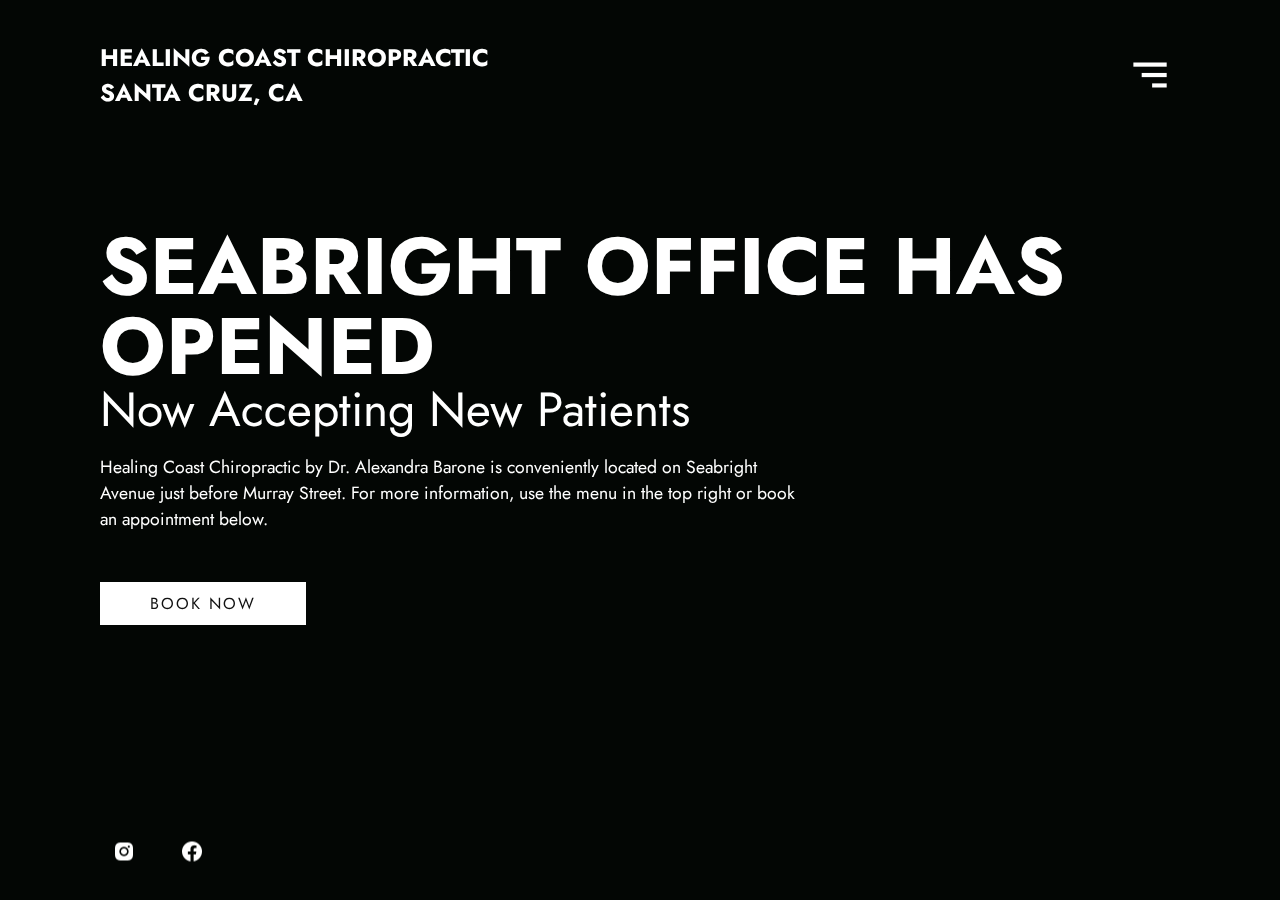
==== index.html @ d840603c "First Commit" ====
<!DOCTYPE html>
<html lang="en">
<head>
    <meta charset="UTF-8">
    <meta name="viewport" content="width=device-width, initial-scale=1.0">
    <link rel="stylesheet" href="style.css">
    <title>Healing Coast Chiropractic</title>
</head>
<body>

    <section class="showcase">
        <header>
            <h2 class="logo">Healing Coast Chiropractic</br>Santa Cruz, CA</h2>
            <div class="toggle"></div>
        </header>

        <video src="/assets/bg-vid.mp4" muted loop autoplay></video>

        <div class="overlay"></div>

        <div class="text">
            <h2>Seabright Office Has Opened</h2>
            <h3>Now Accepting New Patients</h3>
            <p>Healing Coast Chiropractic by Dr. Alexandra Barone is conveniently located on Seabright Avenue just before Murray Street. For more information, use the menu in the top right or book an appointment below.</p>
            <a href="#">Book Now</a>
        </div>

        <ul class="social">
            <li><a href=""><img src="/assets/instagram-alt-logo-24.png" alt="instagram-logo"></a></li>
            <li><a href=""><img src="/assets/facebook-circle-logo-24.png" alt="facebook-logo"></a></li>
        </ul>

    </section>

    <div class="menu">
        <ul>
            <li><a href="#">Book Now</a></li>
            <li><a href="#">Home</a></li>
            <li><a href="#">About</a></li>
            <li><a href="#">Care</a></li>
            <li><a href="#">Resources</a></li>
            <li><a href="#">Contact</a></li>
        </ul>
    </div>


    <script>
        const menuToggle = document.querySelector('.toggle');
        const showcase = document.querySelector('.showcase');

        menuToggle.addEventListener('click', () => {
            menuToggle.classList.toggle('active');
            showcase.classList.toggle('active');

        });

        while (showcase.classList.contains('active')) {
            showcase.addEventListener('click', () => {
                showcase.classList.remove('active');
            });
        }




    </script>    
</body>
</html>
---- style.css ----
@import url('https://fonts.googleapis.com/css2?family=Jost:ital,wght@0,200;0,300;0,400;0,500;0,600;0,700;0,800;1,100;1,200;1,300;1,400;1,500;1,600;1,700;1,800&display=swap');

:root {
    --overlay-color: #15271D;
}

* {
    box-sizing: border-box;
    margin: 0;
    padding: 0;
    font-family: 'Jost', sans-serif;
}

.showcase {
    position: absolute;
    right: 0;
    width: 100%;
    min-height: 100vh;
    padding: 100px;
    display: flex;
    justify-content: space-between;
    align-items: center;
    background: #111;
    color: #fff;
    z-index: 2;
    transition: 0.5s;
}


.showcase.active {
    right: 300px;

}

.showcase header {
    position: absolute;
    top: 0;
    left: 0;
    width: 100%;
    padding: 40px 100px;
    z-index: 1000;
    display: flex;
    align-items: center;
    justify-content: space-between;
}

.logo {
    text-transform: uppercase;
    cursor: pointer;
}

.toggle {
    position: relative;
    width: 60px;
    height: 60px;
    background: url('/assets/menu-alt-right-regular-24.png');
    background-repeat: no-repeat;
    background-size: 50px;
    background-position: center;
    cursor: pointer;
}

.toggle.active {
    background: url('/assets/x-regular-24.png');
    background-repeat: no-repeat;
    background-size: 45px;
    background-position: center;
    cursor: pointer;
}

.showcase video {
    position: absolute;
    top: 0;
    left: 0;
    width: 100%;
    height: 100%;
    object-fit: cover;
    opacity: 0.8;
}

.overlay {
    position: absolute;
    top: 0;
    left: 0;
    width: 100%;
    height: 100%;
    background: var(--overlay-color);
    mix-blend-mode: overlay;
}

.text {
    position: relative;
    z-index: 10;
}

.text h2 {
    font-size: 5rem;
    line-height: 1em;
    text-transform: uppercase;
}

.text h3 {
    font-size: 3rem;
    line-height: 1em;
    font-weight: 400;
}

.text p {
    margin-top: 20px;
    font-size: 1.1rem;
    max-width: 700px;
    color:#fff;
}

.toggle {
    filter: invert(100);
}

.text a {
    display: inline-block;
    font-size: 1em;
    background: #fff;
    padding: 10px 50px;
    margin: 50px 0;
    text-decoration: none;
    color: #111;
    text-transform: uppercase;
    letter-spacing: 2px;
    transition: 0.2s;
   
   
}

.text a:hover {
   letter-spacing: 6px;
}

.text p {
    /* background-color: #15271d50 */
    color: #FFF;
    opacity: 1.0;
}

.social {
    position: absolute;
    bottom: 20px;
    z-index: 10;
    display: flex;
    justify-content: center;
    align-items: center;
}

.social li {
    list-style: none;

}

.social li a {
    display: inline-block;
    filter: invert(1);
    margin-right: 20px;
    transform: scale(0.5);
    transition: 0.5s
}

.social li a:hover {
    transform: scale(0.5) translateY(-10px);
}


.menu {
    position: absolute;
    top: 0;
    right: 0;
    width: 300px;
    height: 100%;
    display: flex;
    align-items: center;
    justify-content: center;
}

.menu ul {
    position: relative;
    list-style: none;
}

.menu ul li a {
    text-decoration: none;
    font-size: 2rem;
    color: var(--overlay-color);
    margin-top: 50px;
}

.menu ul li a:hover {
    color: #1F4731;
}








@media(max-width: 798px) {
    .showcase, .showcase header {
        padding: 40px;
    }

    .text h2 {
        font-size: 3rem;
    }

    .text h3 {
        font-size: 1.5rem;
    }
}
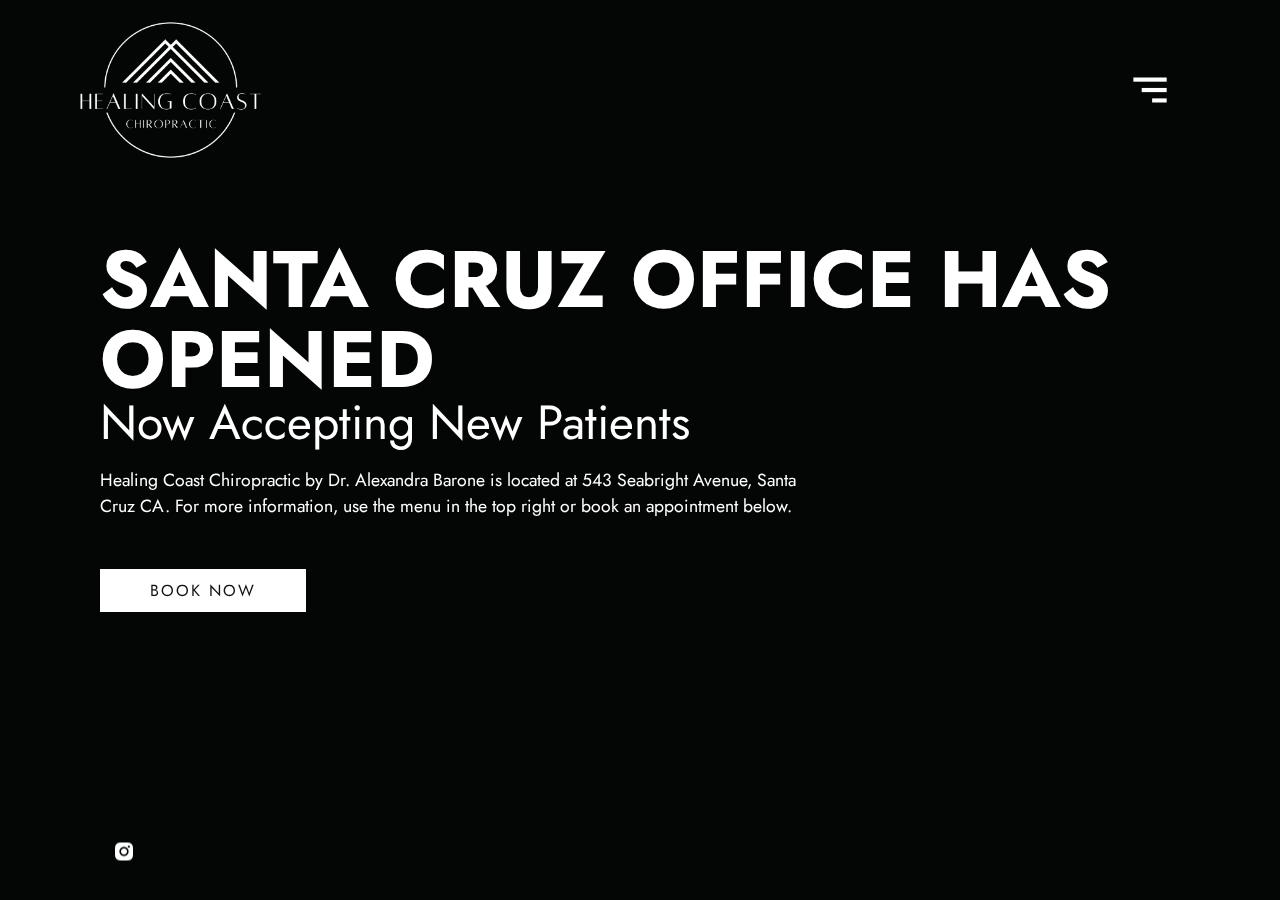
==== commit e85f4f3f: "responsiveness changes and adding assets" ====
--- a/index.html
+++ b/index.html
@@ -4,65 +4,46 @@
     <meta charset="UTF-8">
     <meta name="viewport" content="width=device-width, initial-scale=1.0">
     <link rel="stylesheet" href="style.css">
+  
     <title>Healing Coast Chiropractic</title>
 </head>
 <body>
 
-    <section class="showcase">
+    <section class="showcase" id="main-showcase">
         <header>
-            <h2 class="logo">Healing Coast Chiropractic</br>Santa Cruz, CA</h2>
-            <div class="toggle"></div>
+            <img src="/assets/logo-inverse.png" alt="healing coast logo" class="logo">
+            <div class="toggle" id="menu-toggle"></div>
         </header>
-
-        <video src="/assets/bg-vid.mp4" muted loop autoplay></video>
-
+        
         <div class="overlay"></div>
 
         <div class="text">
-            <h2>Seabright Office Has Opened</h2>
+            <h2>Santa Cruz Office Has Opened</h2>
             <h3>Now Accepting New Patients</h3>
-            <p>Healing Coast Chiropractic by Dr. Alexandra Barone is conveniently located on Seabright Avenue just before Murray Street. For more information, use the menu in the top right or book an appointment below.</p>
+            <p>Healing Coast Chiropractic by Dr. Alexandra Barone is located at 543 Seabright Avenue, Santa Cruz CA. For more information, use the menu in the top right or book an appointment below.</p>
             <a href="#">Book Now</a>
         </div>
 
         <ul class="social">
             <li><a href=""><img src="/assets/instagram-alt-logo-24.png" alt="instagram-logo"></a></li>
-            <li><a href=""><img src="/assets/facebook-circle-logo-24.png" alt="facebook-logo"></a></li>
         </ul>
 
     </section>
 
+
+    <!-- Pop Out Menu -->
     <div class="menu">
         <ul>
             <li><a href="#">Book Now</a></li>
             <li><a href="#">Home</a></li>
-            <li><a href="#">About</a></li>
-            <li><a href="#">Care</a></li>
+            <li><a href="/care.html">Care</a></li>
+            <li><a href="#">Doctors</a></li>
             <li><a href="#">Resources</a></li>
             <li><a href="#">Contact</a></li>
         </ul>
     </div>
 
-
-    <script>
-        const menuToggle = document.querySelector('.toggle');
-        const showcase = document.querySelector('.showcase');
-
-        menuToggle.addEventListener('click', () => {
-            menuToggle.classList.toggle('active');
-            showcase.classList.toggle('active');
-
-        });
-
-        while (showcase.classList.contains('active')) {
-            showcase.addEventListener('click', () => {
-                showcase.classList.remove('active');
-            });
-        }
-
-
-
-
-    </script>    
+    
+    <script src="script.js"></script>
 </body>
 </html>--- a/style.css
+++ b/style.css
@@ -2,6 +2,7 @@
 
 :root {
     --overlay-color: #15271D;
+    --hc-slate-grey: #B8C4C0;
 }
 
 * {
@@ -24,6 +25,8 @@
     color: #fff;
     z-index: 2;
     transition: 0.5s;
+    background-image: url('assets/home-background-healing-coast.png');
+    /* background-size: contain; */
 }
 
 
@@ -45,14 +48,18 @@
 }
 
 .logo {
-    text-transform: uppercase;
-    cursor: pointer;
+    width: 200px;
+    margin-top: -50px;
+    margin-left: -30px;
 }
 
 .toggle {
     position: relative;
+    margin-top: -50px;
+    margin-left: -20px;
     width: 60px;
     height: 60px;
+    /* margin: 0 5px; */
     background: url('/assets/menu-alt-right-regular-24.png');
     background-repeat: no-repeat;
     background-size: 50px;
@@ -68,7 +75,14 @@
     cursor: pointer;
 }
 
-.showcase video {
+.toggle:hover {
+    transform: scale(1.25);
+    transition-duration: 0.3s;
+    transition-timing-function: cubic-bezier(0.165, 0.84, 0.44, 1);
+    
+}
+
+/* .showcase video {
     position: absolute;
     top: 0;
     left: 0;
@@ -76,7 +90,11 @@
     height: 100%;
     object-fit: cover;
     opacity: 0.8;
-}
+} */
+
+
+
+
 
 .overlay {
     position: absolute;
@@ -177,6 +195,7 @@
     display: flex;
     align-items: center;
     justify-content: center;
+    background-color: #B8C4C0;
 }
 
 .menu ul {
@@ -198,20 +217,57 @@
 
 
 
-
-
-
-
 @media(max-width: 798px) {
     .showcase, .showcase header {
-        padding: 40px;
+        padding: 25px;
     }
 
     .text h2 {
-        font-size: 3rem;
+        font-size: 2rem;
     }
 
     .text h3 {
         font-size: 1.5rem;
     }
+
+    .logo {
+        font-size: 1rem;
+    }
+}
+
+@media(max-width: 321px) {
+    .text p {
+        display: none;
+    }
+}
+
+
+@media(max-width: 420px) {
+    .menu {
+        width: 200px;
+    }
+
+    .showcase.active {
+        right: 200px;
+    }
+
+    .showcase {
+        background:linear-gradient(0deg, #15271d5e, #1f473138),  url('/assets/coastalbg.jpg');
+        background-repeat: no-repeat;
+        background-size: 600px;
+        
+        
+    }
+
+    .showcase video {
+        display: none;
+    }
+
+    .logo {
+        width: 130px;
+        margin-top: -20px;
+        margin-left: -20px;
+    }
+
+
 }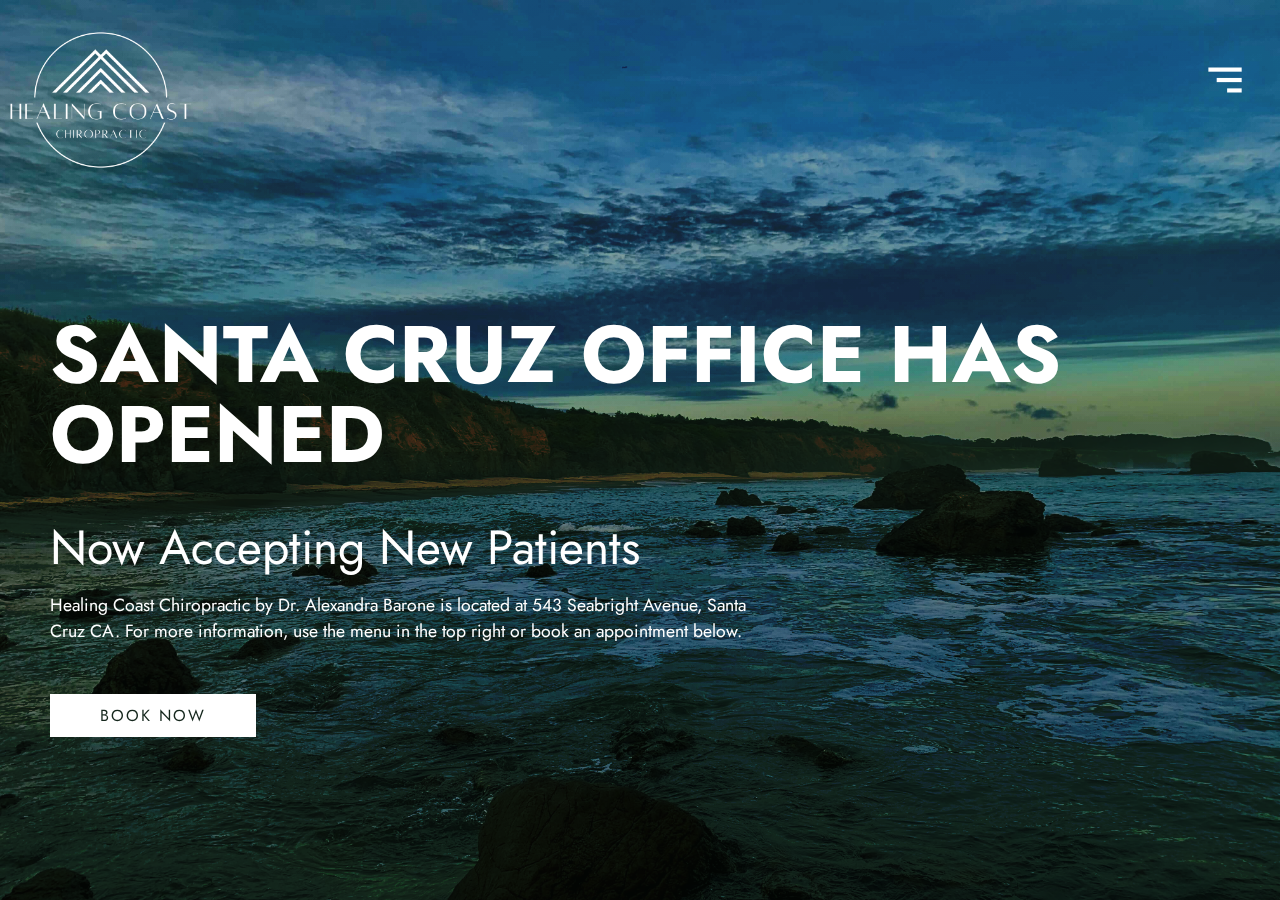
==== commit c2ac5fe1: "fixed grid on all screen sizes and refactoring" ====
--- a/index.html
+++ b/index.html
@@ -10,23 +10,23 @@
 <body>
 
     <section class="showcase" id="main-showcase">
-        <header>
-            <img src="/assets/logo-inverse.png" alt="healing coast logo" class="logo">
-            <div class="toggle" id="menu-toggle"></div>
-        </header>
+    
+        <img src="/assets/logo-inverse.png" alt="healing coast logo" class="logo">
+        <div class="toggle" id="menu-toggle"></div>
+        
         
         <div class="overlay"></div>
 
         <div class="text">
-            <h2>Santa Cruz Office Has Opened</h2>
-            <h3>Now Accepting New Patients</h3>
+            <h1>Santa Cruz Office Has Opened</h1>
+            <h2>Now Accepting New Patients</h2>
             <p>Healing Coast Chiropractic by Dr. Alexandra Barone is located at 543 Seabright Avenue, Santa Cruz CA. For more information, use the menu in the top right or book an appointment below.</p>
             <a href="#">Book Now</a>
         </div>
 
-        <ul class="social">
+        <!-- <ul class="social">
             <li><a href=""><img src="/assets/instagram-alt-logo-24.png" alt="instagram-logo"></a></li>
-        </ul>
+        </ul> -->
 
     </section>
 
@@ -36,7 +36,7 @@
         <ul>
             <li><a href="#">Book Now</a></li>
             <li><a href="#">Home</a></li>
-            <li><a href="/care.html">Care</a></li>
+            <li><a href="/care.html">What We Treat</a></li>
             <li><a href="#">Doctors</a></li>
             <li><a href="#">Resources</a></li>
             <li><a href="#">Contact</a></li>
--- a/style.css
+++ b/style.css
@@ -1,5 +1,8 @@
+/* Font import */
 @import url('https://fonts.googleapis.com/css2?family=Jost:ital,wght@0,200;0,300;0,400;0,500;0,600;0,700;0,800;1,100;1,200;1,300;1,400;1,500;1,600;1,700;1,800&display=swap');
 
+
+/* HC Common use colors */
 :root {
     --overlay-color: #15271D;
     --hc-slate-grey: #B8C4C0;
@@ -17,16 +20,16 @@
     right: 0;
     width: 100%;
     min-height: 100vh;
-    padding: 100px;
-    display: flex;
-    justify-content: space-between;
-    align-items: center;
-    background: #111;
+    display: grid;
+    grid-template-columns: 1fr 1fr;
+    grid-template-rows: 200px auto;
+    /* justify-content: space-between; */
     color: #fff;
     z-index: 2;
     transition: 0.5s;
-    background-image: url('assets/home-background-healing-coast.png');
-    /* background-size: contain; */
+    background: linear-gradient(0deg, #15271d5e, #1f473138),  url('assets/background-santa-cruz-chiropractic.jpeg');
+    background-size: cover;
+    background-repeat: no-repeat;
 }
 
 
@@ -35,36 +38,28 @@
 
 }
 
-.showcase header {
-    position: absolute;
-    top: 0;
-    left: 0;
-    width: 100%;
-    padding: 40px 100px;
-    z-index: 1000;
-    display: flex;
-    align-items: center;
-    justify-content: space-between;
-}
+
 
 .logo {
     width: 200px;
-    margin-top: -50px;
-    margin-left: -30px;
+    grid-column: 1 / 2;
+    align-self: start;
 }
 
 .toggle {
-    position: relative;
-    margin-top: -50px;
-    margin-left: -20px;
     width: 60px;
     height: 60px;
-    /* margin: 0 5px; */
+    margin: 50px 25px;
     background: url('/assets/menu-alt-right-regular-24.png');
     background-repeat: no-repeat;
     background-size: 50px;
     background-position: center;
     cursor: pointer;
+    filter: invert(100);
+    grid-column: 3 / 3;
+    align-self: start;
+    z-index: 100;
+
 }
 
 .toggle.active {
@@ -81,19 +76,6 @@
     transition-timing-function: cubic-bezier(0.165, 0.84, 0.44, 1);
     
 }
-
-/* .showcase video {
-    position: absolute;
-    top: 0;
-    left: 0;
-    width: 100%;
-    height: 100%;
-    object-fit: cover;
-    opacity: 0.8;
-} */
-
-
-
 
 
 .overlay {
@@ -107,20 +89,26 @@
 }
 
 .text {
-    position: relative;
     z-index: 10;
-}
-
-.text h2 {
+    grid-column: 1 / 4;
+    justify-self: center;
+    align-self: center;
+    margin: 50px 50px;
+
+
+}
+
+.text h1 {
     font-size: 5rem;
     line-height: 1em;
     text-transform: uppercase;
 }
 
-.text h3 {
+.text h2 {
     font-size: 3rem;
     line-height: 1em;
     font-weight: 400;
+    margin-top: 50px;
 }
 
 .text p {
@@ -130,9 +118,6 @@
     color:#fff;
 }
 
-.toggle {
-    filter: invert(100);
-}
 
 .text a {
     display: inline-block;
@@ -141,16 +126,23 @@
     padding: 10px 50px;
     margin: 50px 0;
     text-decoration: none;
-    color: #111;
+    color: var(--overlay-color);
     text-transform: uppercase;
     letter-spacing: 2px;
     transition: 0.2s;
+    align-self: center;
+    /* border-radius: 2px; */
    
    
 }
 
 .text a:hover {
-   letter-spacing: 6px;
+   background: rgba(255, 255, 255, 0.11);
+   color: #fff;
+   border-top: 1px;
+   border-bottom: 1px;
+   border-color: #fff;
+   transform: scale(1.15);
 }
 
 .text p {
@@ -160,12 +152,7 @@
 }
 
 .social {
-    position: absolute;
-    bottom: 20px;
-    z-index: 10;
-    display: flex;
-    justify-content: center;
-    align-items: center;
+    
 }
 
 .social li {
@@ -218,15 +205,16 @@
 
 
 @media(max-width: 798px) {
-    .showcase, .showcase header {
+   
+    .text {
         padding: 25px;
     }
 
+    .text h1 {
+        font-size: 2rem;
+    }
+
     .text h2 {
-        font-size: 2rem;
-    }
-
-    .text h3 {
         font-size: 1.5rem;
     }
 
@@ -239,22 +227,26 @@
     .text p {
         display: none;
     }
+    .text h1 {
+        margin-top: 25px;
+    }
 }
 
 
 @media(max-width: 420px) {
     .menu {
-        width: 200px;
+        width: 240px;
     }
 
     .showcase.active {
-        right: 200px;
+        right: 240px;
     }
 
     .showcase {
-        background:linear-gradient(0deg, #15271d5e, #1f473138),  url('/assets/coastalbg.jpg');
+        background:linear-gradient(0deg, #15271d5e, #1f473138),  url('assets/background-santa-cruz-chiropractic.jpeg');
         background-repeat: no-repeat;
-        background-size: 600px;
+        background-size: cover;
+        grid-template-rows: 100px auto;
         
         
     }
@@ -265,9 +257,13 @@
 
     .logo {
         width: 130px;
-        margin-top: -20px;
-        margin-left: -20px;
-    }
-
-
+    }
+
+    .toggle {
+        margin-top: 30px;
+    }
+
+    .text {
+        margin: 0;
+    }
 }